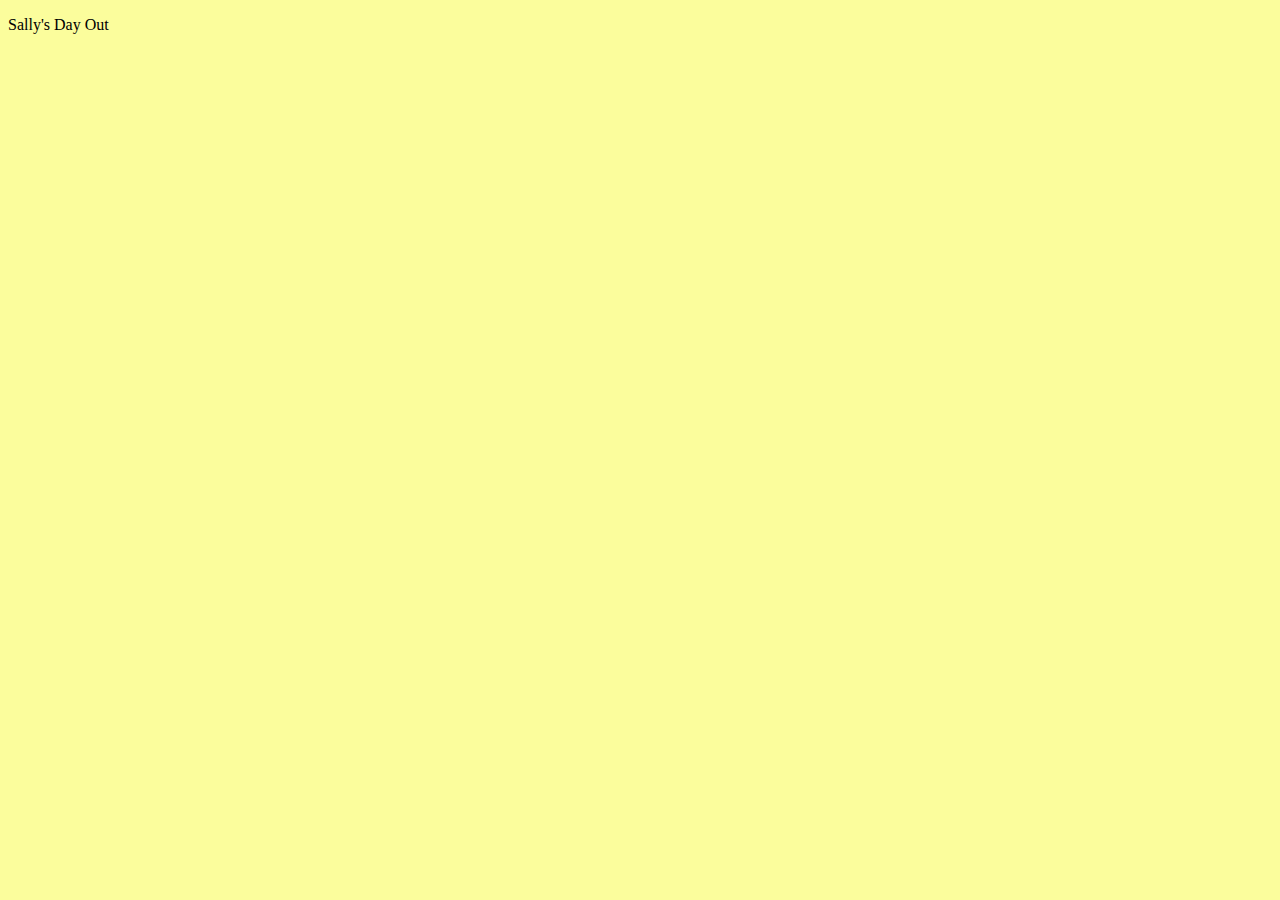
==== index.html @ f21e7060 "updated html and css" ====
<!DOCTYPE html>
<!--[if lt IE 7]>      <html class="no-js lt-ie9 lt-ie8 lt-ie7"> <![endif]-->
<!--[if IE 7]>         <html class="no-js lt-ie9 lt-ie8"> <![endif]-->
<!--[if IE 8]>         <html class="no-js lt-ie9"> <![endif]-->
<!--[if gt IE 8]>      <html class="no-js"> <!--<![endif]-->
<html>
    <head>
        <meta charset="utf-8">
        <meta http-equiv="X-UA-Compatible" content="IE=edge">
        <title>Sally's Dress Up Game</title>
        <meta name="description" content="a replica of my eraliest internet memory">
        <meta name="viewport" content="width=device-width, initial-scale=1">
        <link rel="stylesheet" href="css/stylesheet.css">
    </head>
    <body>
       <p>Sally's Day Out</p>
    </body>
</html>
---- css/stylesheet.css ----
body{
    background-color: #FBFD9C;
}
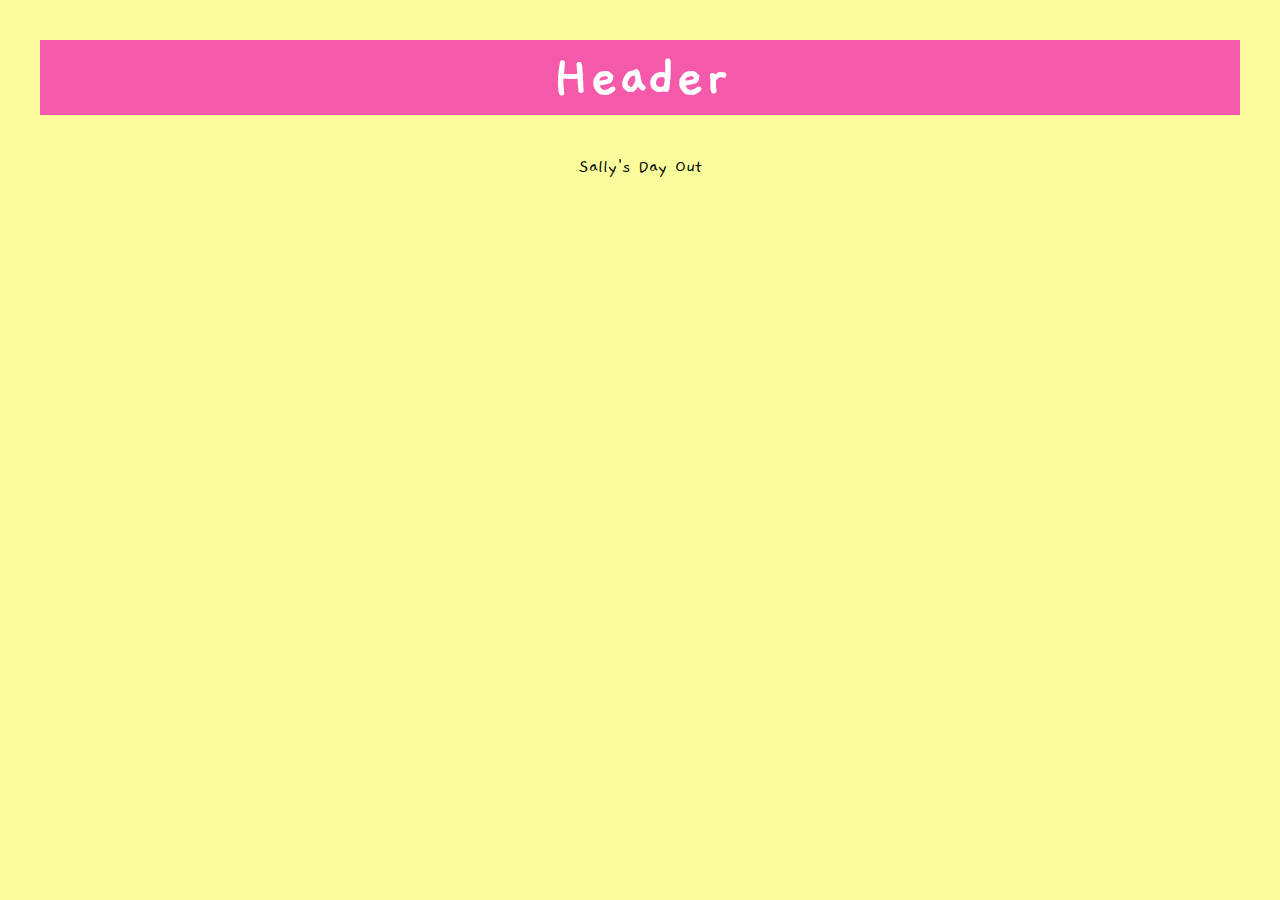
==== commit 0d1742d2: "updated css" ====
--- a/index.html
+++ b/index.html
@@ -13,6 +13,9 @@
         <link rel="stylesheet" href="css/stylesheet.css">
     </head>
     <body>
+        <div class="header">
+            <h1>Header</h1>
+        </div>
        <p>Sally's Day Out</p>
     </body>
 </html>--- a/css/stylesheet.css
+++ b/css/stylesheet.css
@@ -1,5 +1,19 @@
-
+@import url('https://fonts.googleapis.com/css2?family=Gaegu&display=swap'); 
 
 body{
     background-color: #FBFD9C;
-}+    font-family: "Gaegu", sans-serif;
+    font-weight: 400;
+    font-style: normal;
+    font-size: 120%;
+    text-align: center;
+    max-width: 1200px;
+    margin:auto;
+}
+
+.header {
+    text-align: center;
+    background: #F559A9;
+    color: white;
+    font-size: 30px;
+  }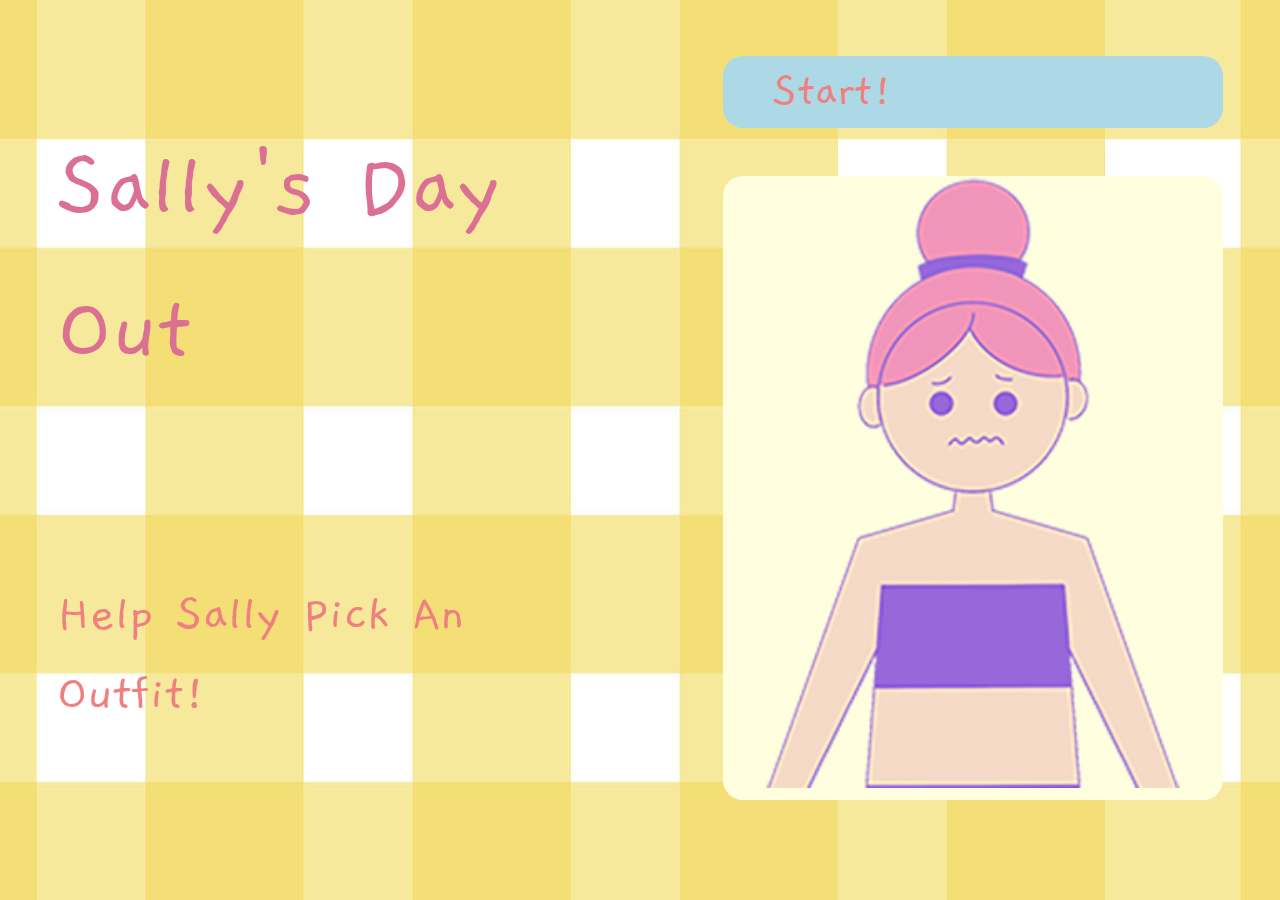
==== commit 508191dd: "updated html and css" ====
--- a/index.html
+++ b/index.html
@@ -13,9 +13,23 @@
         <link rel="stylesheet" href="css/stylesheet.css">
     </head>
     <body>
-        <div class="header">
-            <h1>Header</h1>
-        </div>
-       <p>Sally's Day Out</p>
+        <div id="homepagelayout">
+        <header>
+            <p id="title">Sally's Day Out</p>
+            <p id="instruction">Help Sally Pick An Outfit!</p>
+        </header>
+        
+        <main>
+
+            <a href="dress.html">
+                <p id="start">
+                    Start!
+                </p>
+            </a>
+            <div id="head">
+                <img src="img/home.png" alt="a digital drawing of a 2D model" width="500">
+            </div>
+        </main>
+    </div>
     </body>
 </html>--- a/css/stylesheet.css
+++ b/css/stylesheet.css
@@ -1,19 +1,82 @@
 @import url('https://fonts.googleapis.com/css2?family=Gaegu&display=swap'); 
 
 body{
-    background-color: #FBFD9C;
+    background-image: url(../img/pattern.jpg);
+    background-repeat: no-repeat;
+    background-position: center;
+    background-attachment: fixed;
     font-family: "Gaegu", sans-serif;
     font-weight: 400;
     font-style: normal;
-    font-size: 120%;
     text-align: center;
-    max-width: 1200px;
-    margin:auto;
+    line-height: 1.5;
+    color:palevioletred;
+    font-size: 1.5rem;
 }
 
-.header {
+header{
     text-align: center;
-    background: #F559A9;
-    color: white;
-    font-size: 30px;
-  }+    width: 45%;
+    display: flex;
+    flex-direction: column;
+    align-items: center;
+    justify-content: space-around;
+    border-radius: 50px;
+}
+
+#homepagelayout{
+    width:100%;
+    margin: auto;
+    display: flex;
+    flex-direction: row;
+    flex-wrap: wrap;
+    justify-content: space-around;
+}
+
+#title{
+    color:palevioletred;
+    font-size: 6rem;
+    text-align: left;
+}
+
+#instruction{
+    color: lightcoral;
+    font-size: 40pt;
+    text-align: left;
+}
+
+#start{
+    color: lightcoral;
+    font-size: 3rem;
+    text-align: left;
+    background-color: lightblue;
+    padding-left: 50px;
+    border-radius: 20px;
+}
+
+a{
+    text-decoration: none;
+}
+
+#head{
+    text-align: right;
+    background-color: lightyellow;
+    border-radius: 20px;
+}
+
+#dressing{
+    margin: auto;
+    display: flex;
+    align-items: center;
+    justify-content: space-between;
+    z-index: 2;
+}
+
+#open-closet{
+    width: 45%;
+    z-index: 1;
+}
+
+#open-closet img{
+    width: 100%;
+}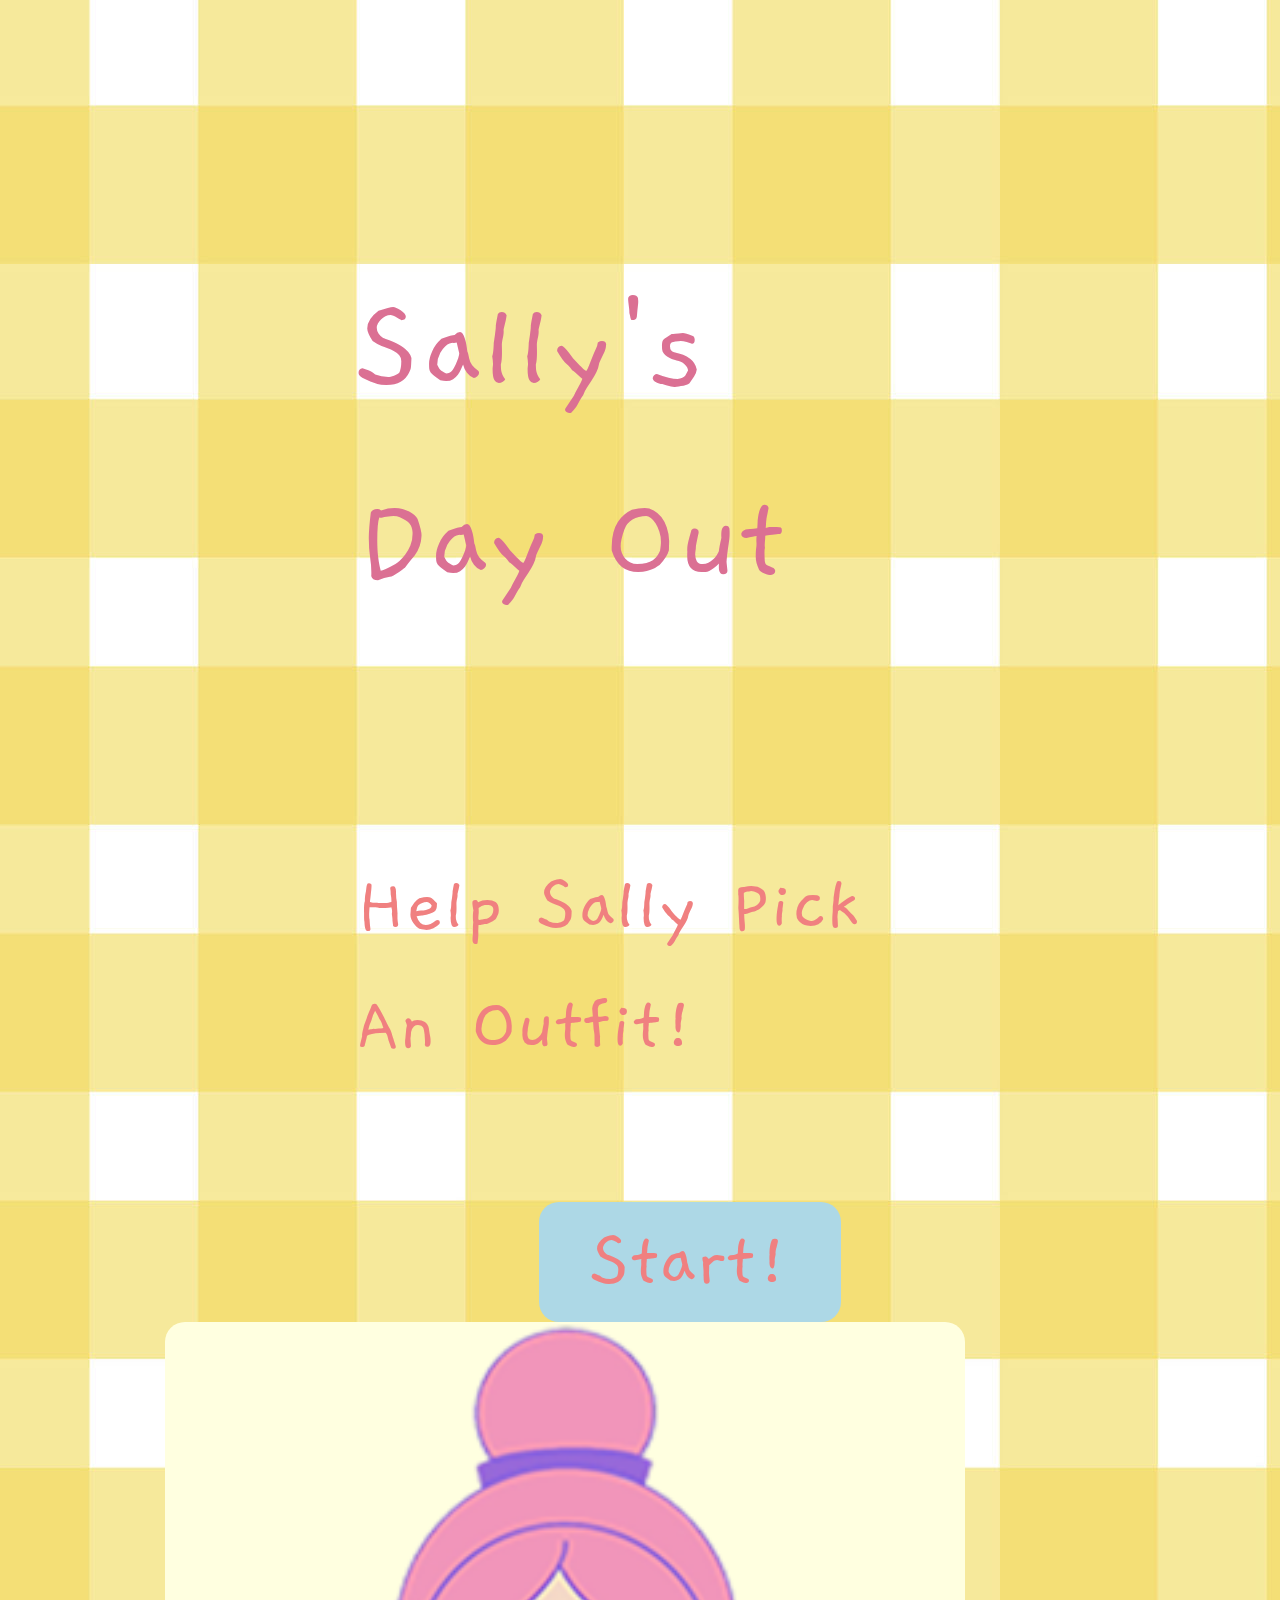
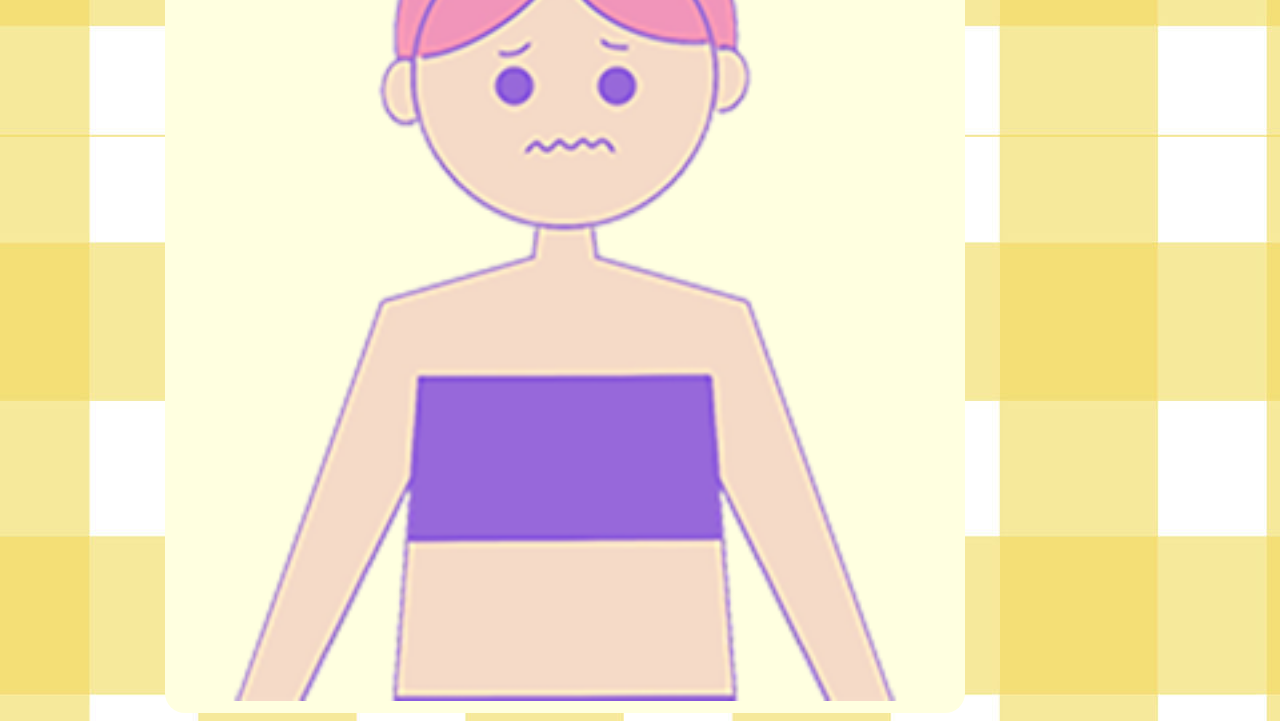
==== commit 461eeb0f: "updated html and css" ====
--- a/index.html
+++ b/index.html
@@ -17,17 +17,17 @@
         <header>
             <p id="title">Sally's Day Out</p>
             <p id="instruction">Help Sally Pick An Outfit!</p>
-        </header>
-        
-        <main>
-
+            <br>
             <a href="dress.html">
                 <p id="start">
                     Start!
                 </p>
             </a>
+        </header>
+        
+        <main>
             <div id="head">
-                <img src="img/home.png" alt="a digital drawing of a 2D model" width="500">
+                <img src="img/home.png" alt="a digital drawing of a 2D model" width="800">
             </div>
         </main>
     </div>
--- a/css/stylesheet.css
+++ b/css/stylesheet.css
@@ -2,9 +2,6 @@
 
 body{
     background-image: url(../img/pattern.jpg);
-    background-repeat: no-repeat;
-    background-position: center;
-    background-attachment: fixed;
     font-family: "Gaegu", sans-serif;
     font-weight: 400;
     font-style: normal;
@@ -27,6 +24,17 @@
 #homepagelayout{
     width:100%;
     margin: auto;
+    margin-top: 10%;
+    display: flex;
+    flex-direction: row;
+    flex-wrap: wrap;
+    justify-content: space-around;
+}
+
+#closetlayout{
+    padding-top: 200px;
+    width:100%;
+    margin: auto;
     display: flex;
     flex-direction: row;
     flex-wrap: wrap;
@@ -35,41 +43,35 @@
 
 #title{
     color:palevioletred;
-    font-size: 6rem;
+    font-size: 8rem;
     text-align: left;
 }
 
 #instruction{
     color: lightcoral;
-    font-size: 40pt;
+    font-size: 5rem;
     text-align: left;
 }
 
 #start{
     color: lightcoral;
-    font-size: 3rem;
-    text-align: left;
+    font-size: 5rem;
+    text-align: center;
     background-color: lightblue;
-    padding-left: 50px;
     border-radius: 20px;
+    width: 150%;
+    margin: auto;
 }
 
 a{
     text-decoration: none;
+    color: lightcoral
 }
 
 #head{
-    text-align: right;
     background-color: lightyellow;
     border-radius: 20px;
-}
-
-#dressing{
-    margin: auto;
-    display: flex;
-    align-items: center;
-    justify-content: space-between;
-    z-index: 2;
+    margin-right: 150px;
 }
 
 #open-closet{
@@ -79,4 +81,92 @@
 
 #open-closet img{
     width: 100%;
+}
+
+#model{
+    padding-top: 80px;
+}
+
+#blue-dress {
+    position: absolute;
+    left: 18%; 
+    top: 28%; 
+    z-index: 5;
+}
+
+#blue-dress:hover {
+    transform: scale(1.1);
+}
+
+#blue-model{
+    padding-top: 150px;
+}
+
+#black-dress {
+    position: absolute;
+    left: 34%; 
+    top: 28%; 
+    z-index: 6;
+}
+
+#black-dress:hover {
+    transform: scale(1.1);
+}
+
+#black-model{
+    padding-top: 150px;
+}
+
+#pink-dress {
+    position: absolute;
+    left: 26%; 
+    top: 27%; 
+    z-index: 7;
+}
+
+#pink-dress:hover {
+    transform: scale(1.1);
+}
+
+#pink-model{
+    padding-top: 150px;
+}
+
+.finish{
+    color: lightcoral;
+    font-size: 3rem;
+    text-align: center;
+    background-color: lightblue;
+    border-radius: 20px;
+    width: 10%;
+    margin: auto;
+}
+
+.again{
+    color: lightcoral;
+    font-size: 3rem;
+    text-align: center;
+    background-color: lightblue;
+    border-radius: 20px;
+    width: 18%;
+    margin: auto;
+}
+
+.score{
+    position: absolute;
+    animation-name: score;
+    animation-duration: 2s;
+    animation-iteration-count: infinite;
+}
+
+@keyframes score{
+        from {
+        right: 300px;  
+        top: 500px;
+        }
+
+        to{
+            right: 300px;
+            top: 10px;
+        }
 }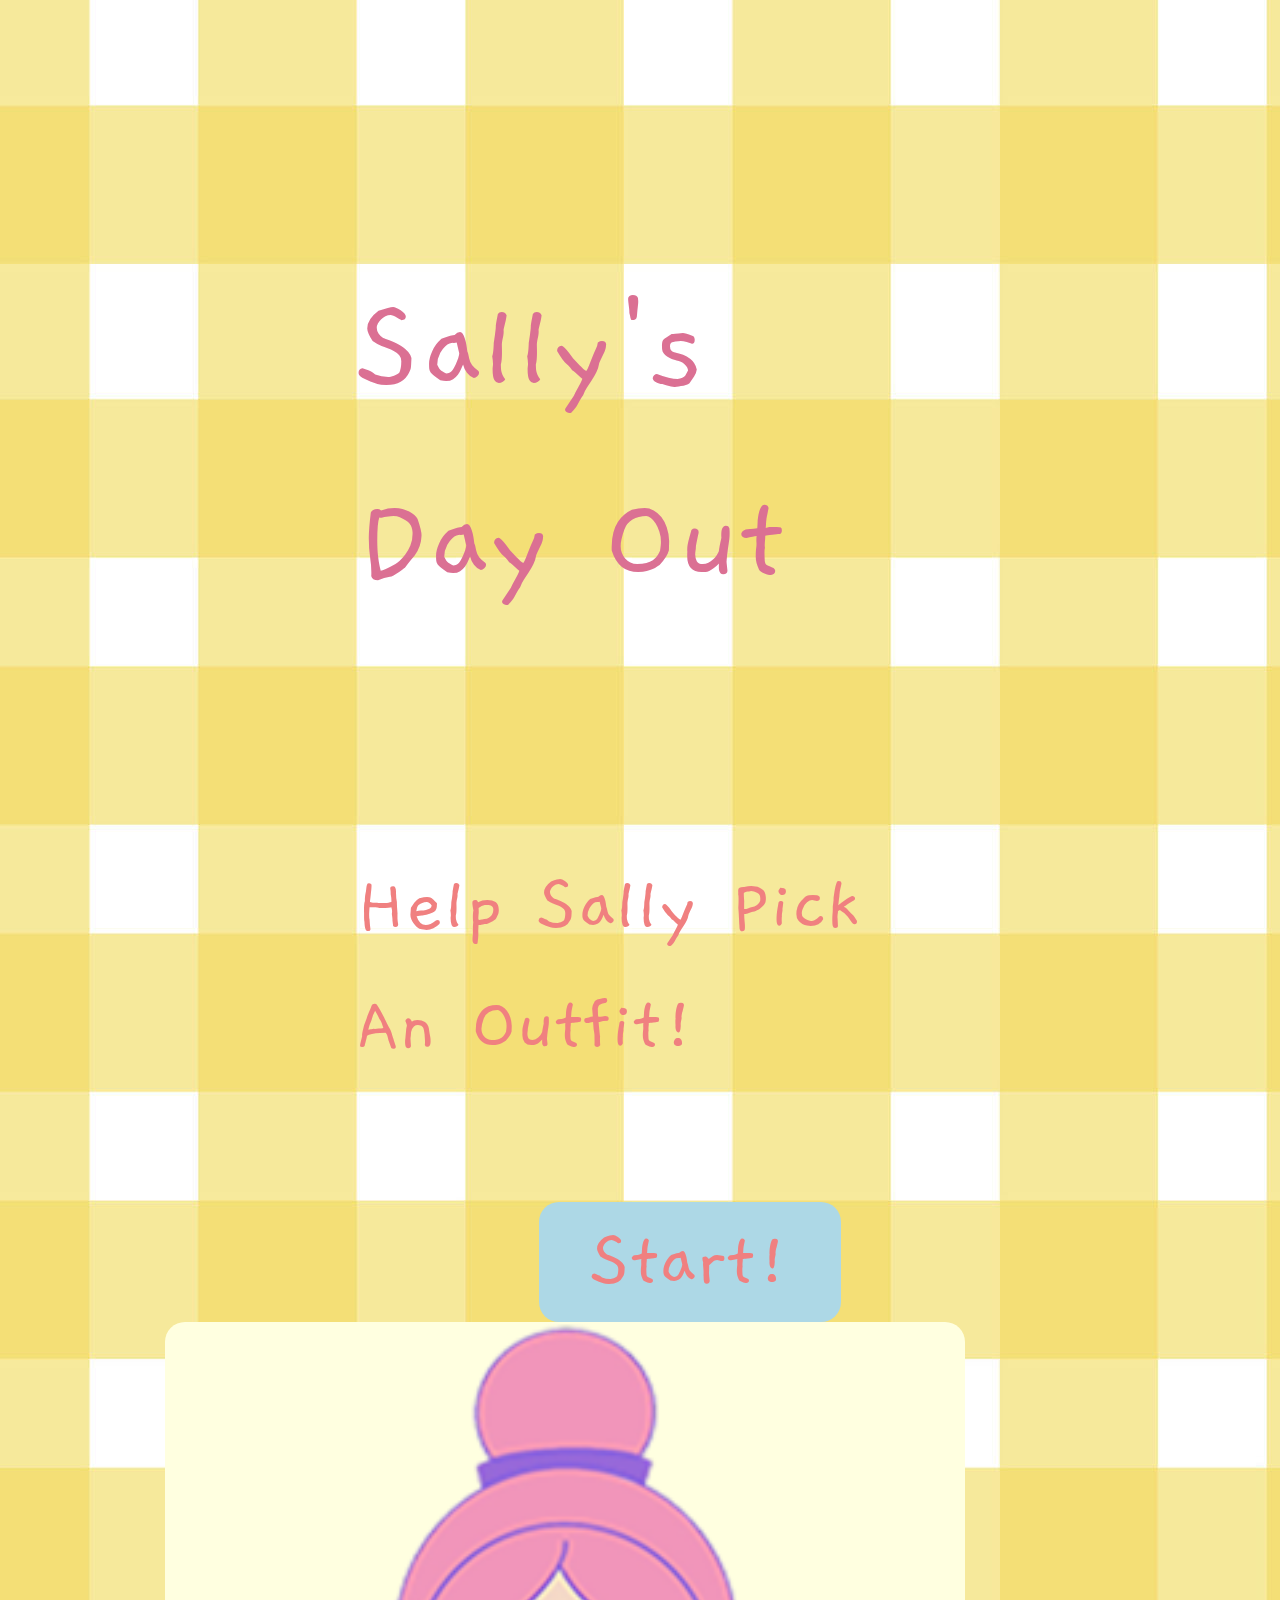
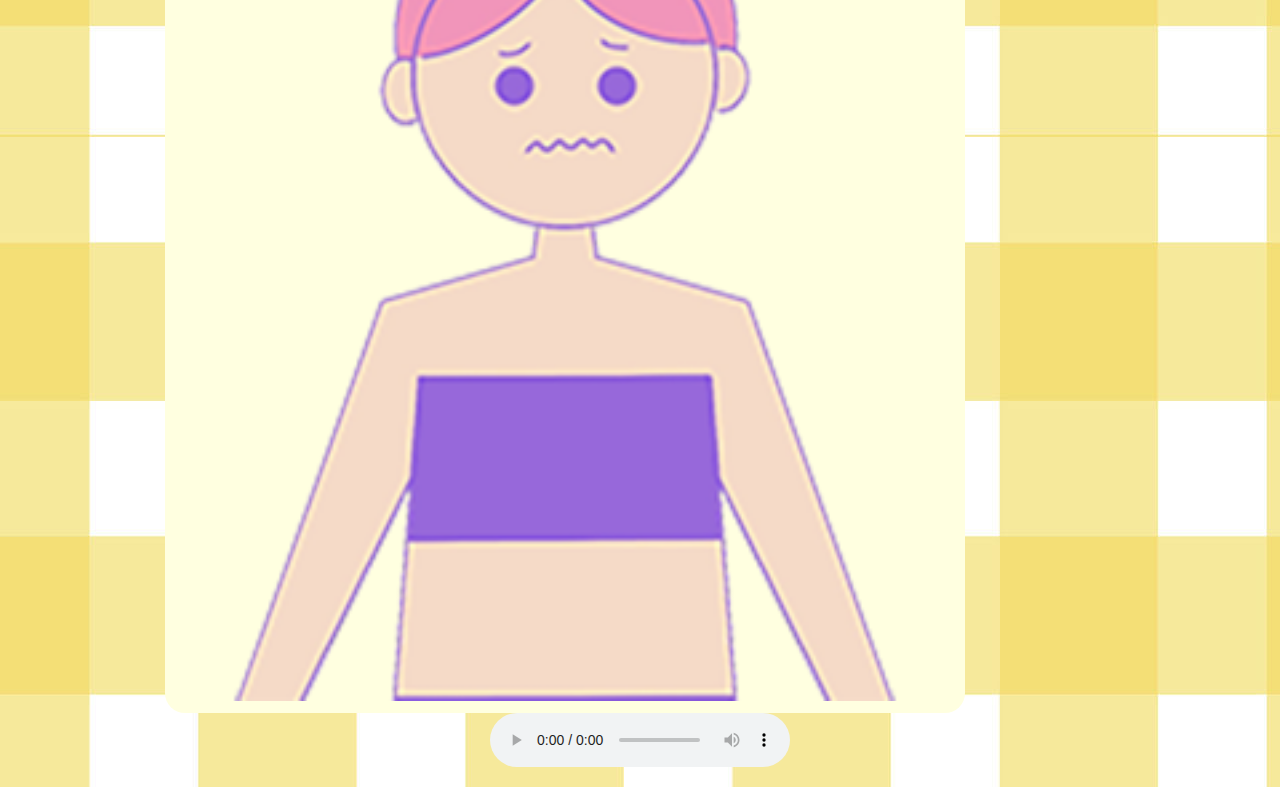
==== commit a2590094: "updated css and html" ====
--- a/index.html
+++ b/index.html
@@ -31,5 +31,12 @@
             </div>
         </main>
     </div>
+
+    <audio controls autoplay>
+        <source src="img/真珠美人魚 七彩的微風 中文 七人合唱完整版.mp3.crdownload" type="audio/ogg">
+        <source src="img/真珠美人魚 七彩的微風 中文 七人合唱完整版.mp3.crdownload" type="audio/mpeg">
+      Your browser does not support the audio element.
+      </audio>
+
     </body>
 </html>--- a/css/stylesheet.css
+++ b/css/stylesheet.css
@@ -144,7 +144,7 @@
 
 .again{
     color: lightcoral;
-    font-size: 3rem;
+    font-size: 5rem;
     text-align: center;
     background-color: lightblue;
     border-radius: 20px;
@@ -155,18 +155,41 @@
 .score{
     position: absolute;
     animation-name: score;
-    animation-duration: 2s;
+    animation-duration: 3s;
     animation-iteration-count: infinite;
 }
 
 @keyframes score{
         from {
         right: 300px;  
-        top: 500px;
+        top: 1000px;
         }
 
         to{
             right: 300px;
-            top: 10px;
+            top: 100px;
         }
+}
+
+.scoretwo{
+    position: absolute;
+    animation-name: score;
+    animation-duration: 3s;
+    animation-iteration-count: infinite;
+}
+
+@keyframes score-two{
+    from {
+    left: 100px;  
+    top: 100px;
+    }
+
+    to{
+        left: 100px;
+        top: 1000px;
+    }
+}
+
+.final{
+    margin-top: 150px;
 }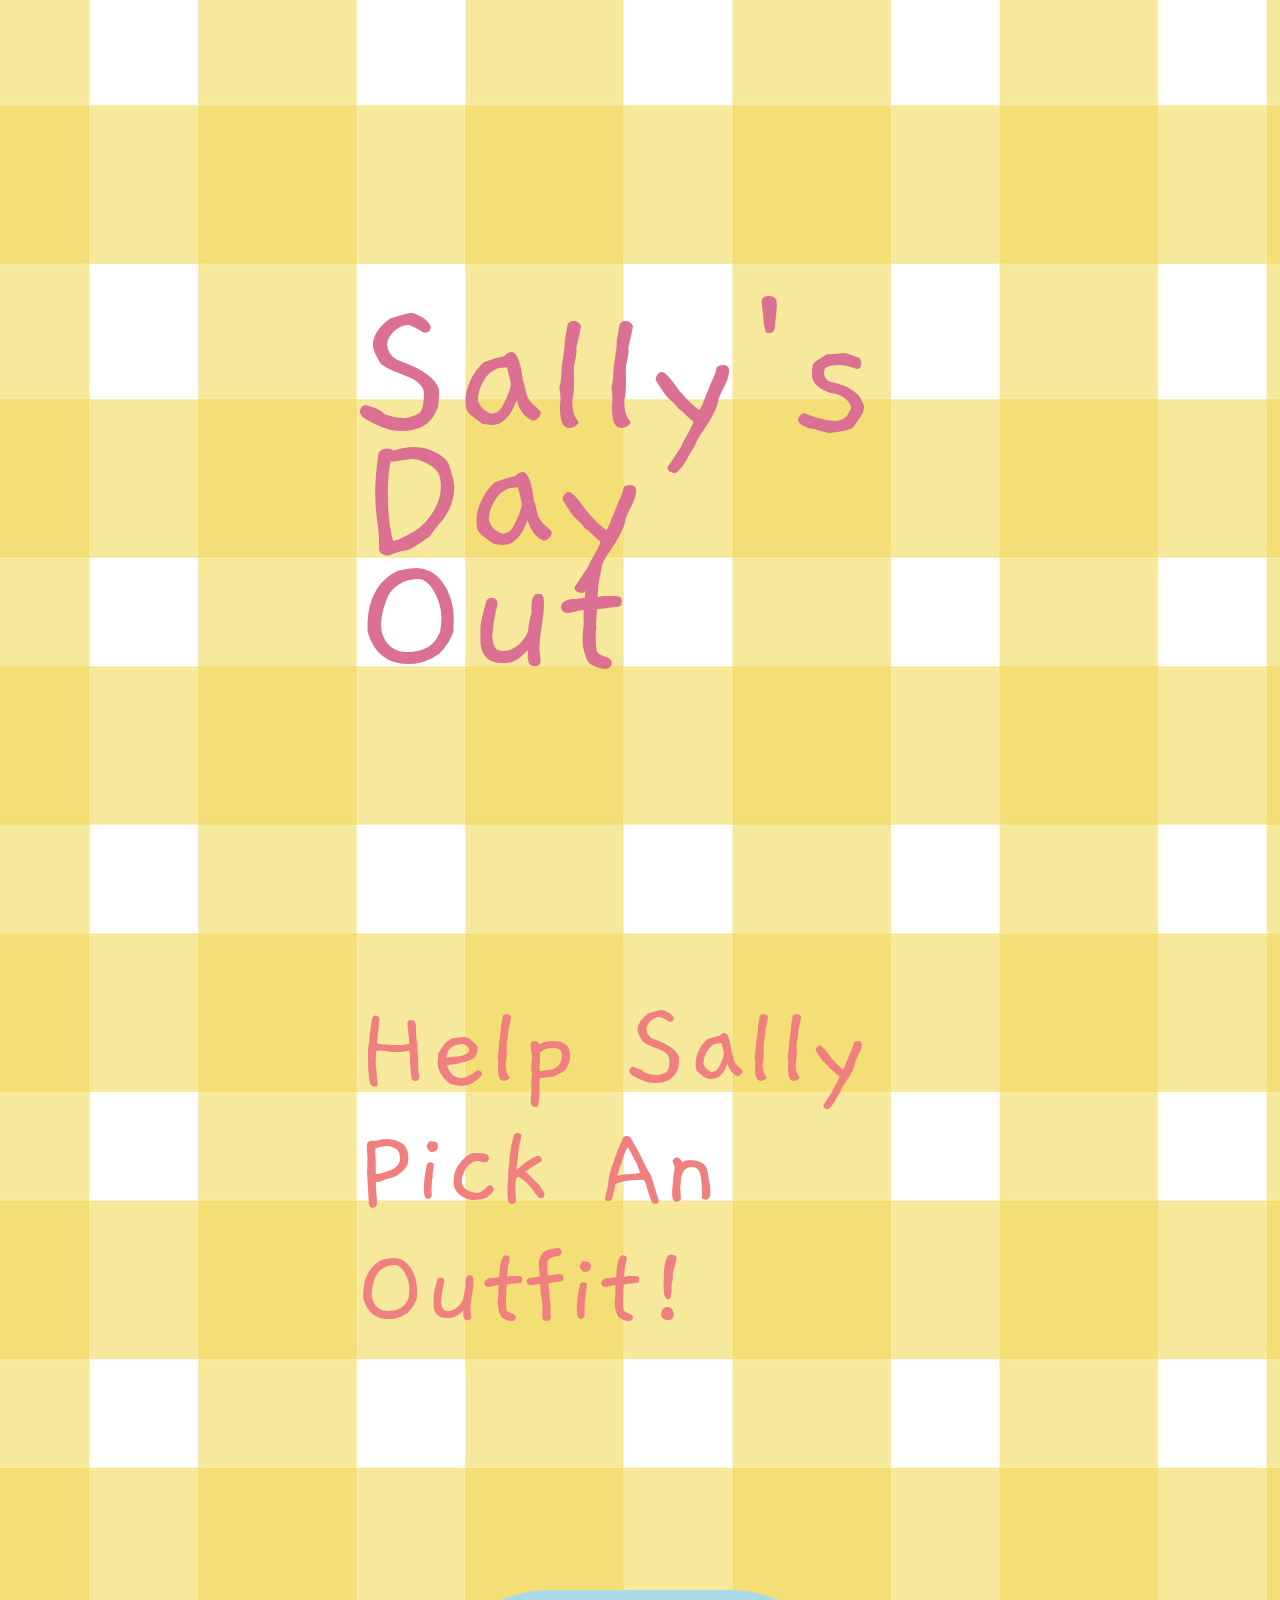
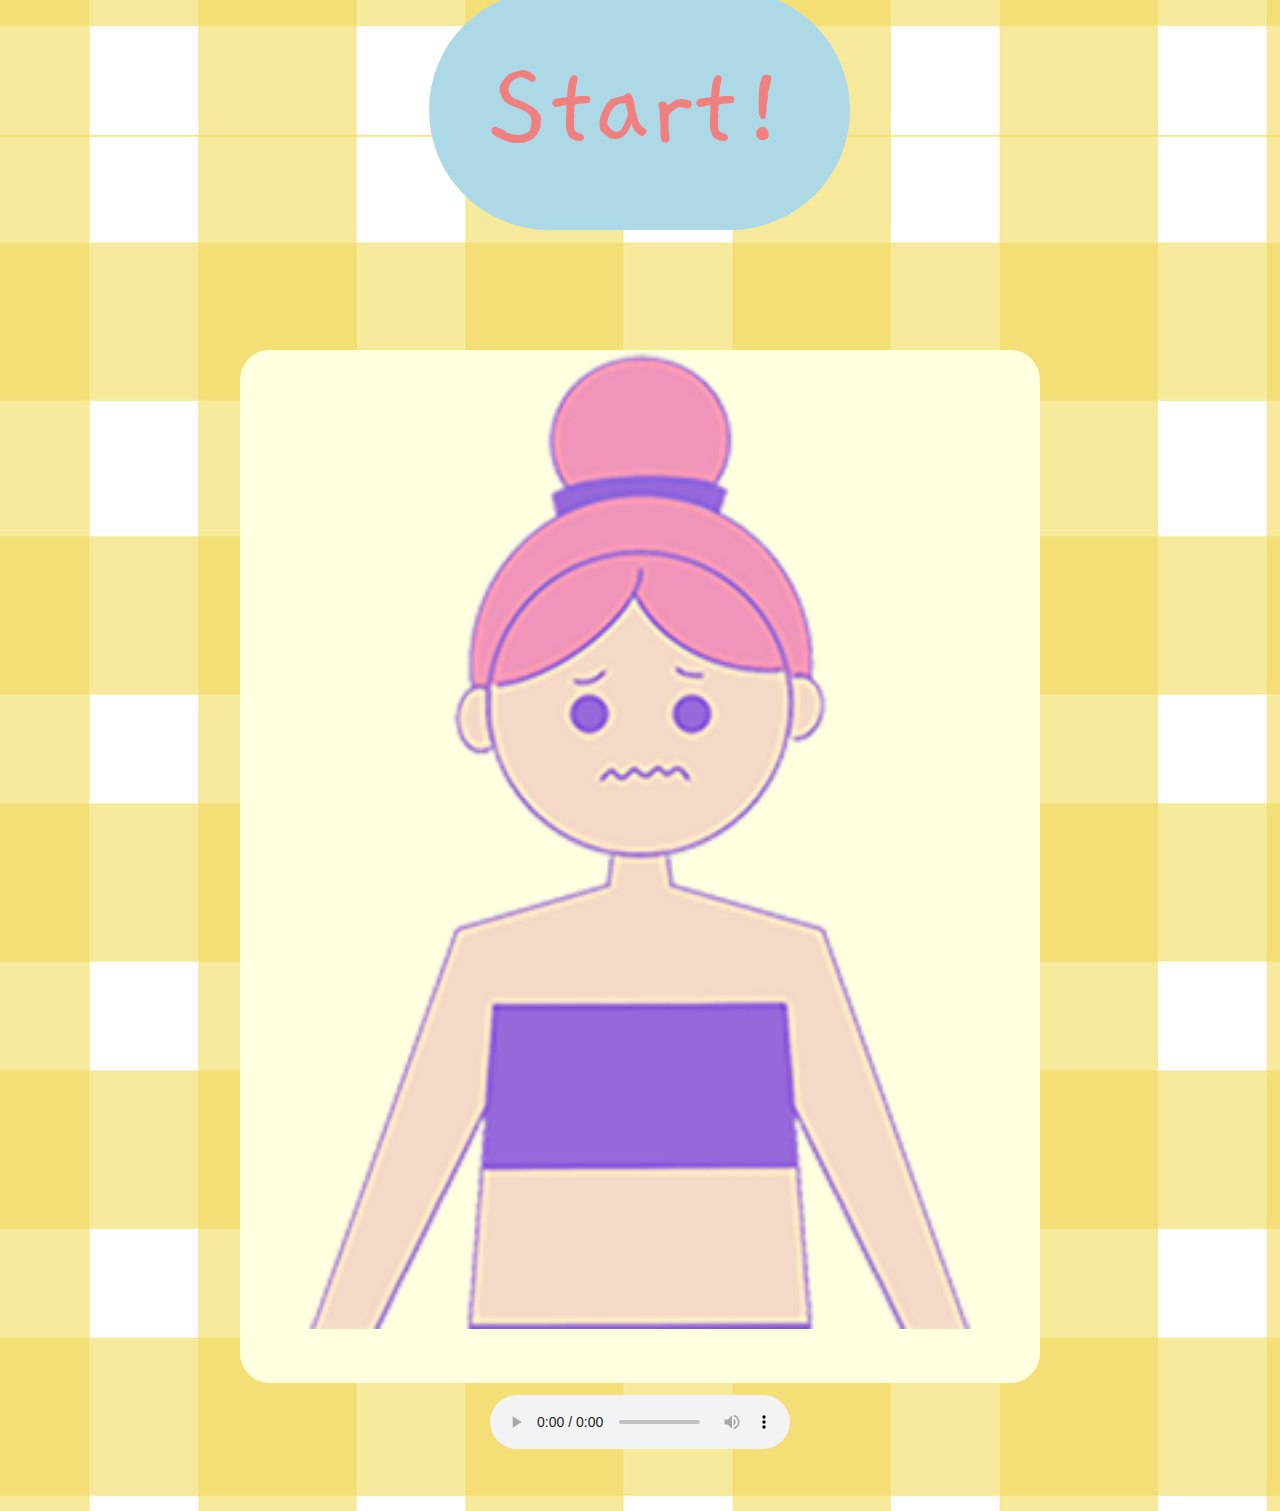
==== commit a4b423a5: "updated html and css" ====
--- a/index.html
+++ b/index.html
@@ -17,7 +17,6 @@
         <header>
             <p id="title">Sally's Day Out</p>
             <p id="instruction">Help Sally Pick An Outfit!</p>
-            <br>
             <a href="dress.html">
                 <p id="start">
                     Start!
--- a/css/stylesheet.css
+++ b/css/stylesheet.css
@@ -1,4 +1,8 @@
 @import url('https://fonts.googleapis.com/css2?family=Gaegu&display=swap'); 
+
+html{
+    font-size: 100%;
+}
 
 body{
     background-image: url(../img/pattern.jpg);
@@ -6,9 +10,9 @@
     font-weight: 400;
     font-style: normal;
     text-align: center;
-    line-height: 1.5;
+    line-height: 5em;
     color:palevioletred;
-    font-size: 1.5rem;
+    font-size: 1.5em;
 }
 
 header{
@@ -18,7 +22,7 @@
     flex-direction: column;
     align-items: center;
     justify-content: space-around;
-    border-radius: 50px;
+    border-radius: 3.125em;
 }
 
 #homepagelayout{
@@ -32,7 +36,7 @@
 }
 
 #closetlayout{
-    padding-top: 200px;
+    padding-top: 12.5em;
     width:100%;
     margin: auto;
     display: flex;
@@ -43,24 +47,23 @@
 
 #title{
     color:palevioletred;
-    font-size: 8rem;
+    font-size: 8em;
     text-align: left;
 }
 
 #instruction{
     color: lightcoral;
-    font-size: 5rem;
+    font-size: 5em;
     text-align: left;
 }
 
 #start{
-    color: lightcoral;
-    font-size: 5rem;
-    text-align: center;
+    text-align: left;
+    color: lightcoral;
+    font-size: 5em;
     background-color: lightblue;
-    border-radius: 20px;
-    width: 150%;
-    margin: auto;
+    border-radius: 1.25em;
+    padding: .5em;
 }
 
 a{
@@ -70,8 +73,8 @@
 
 #head{
     background-color: lightyellow;
-    border-radius: 20px;
-    margin-right: 150px;
+    border-radius: 1.25em;
+    text-align: right;
 }
 
 #open-closet{
@@ -192,4 +195,6 @@
 
 .final{
     margin-top: 150px;
-}+}
+
+@media 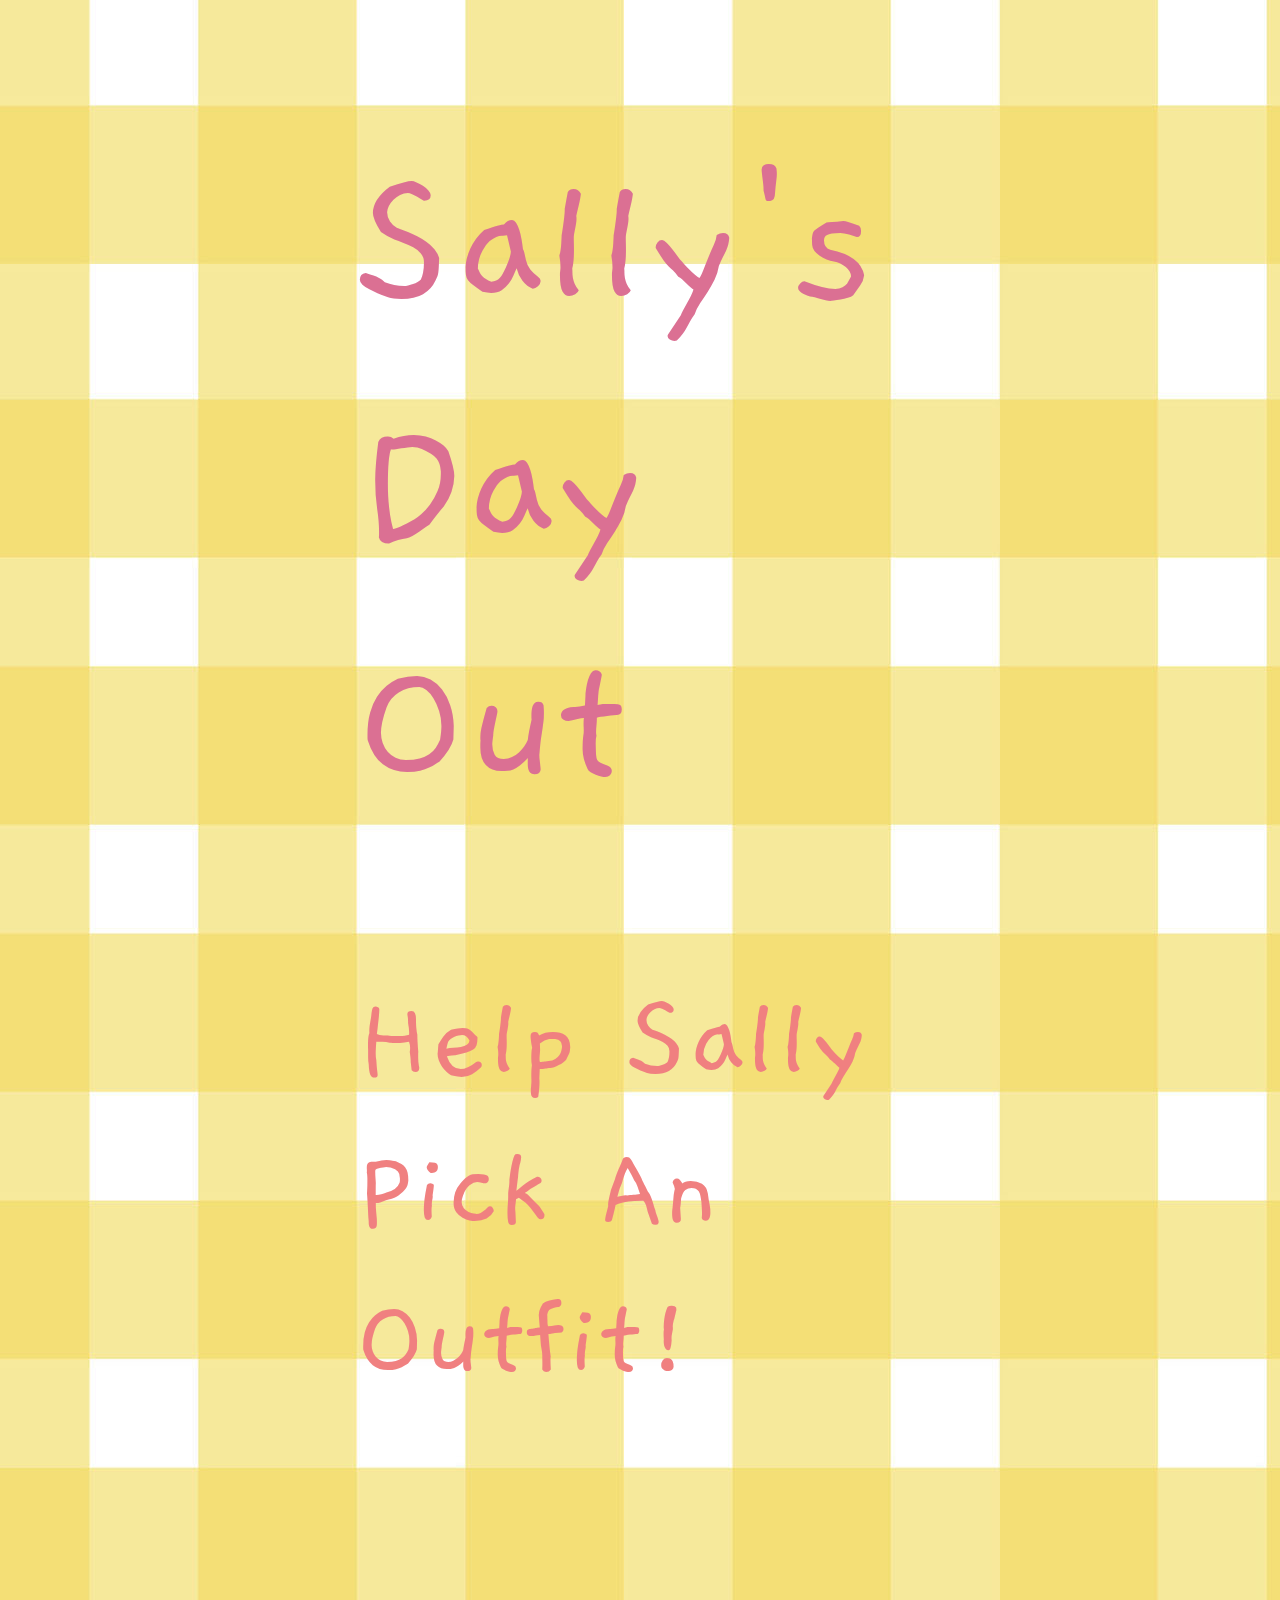
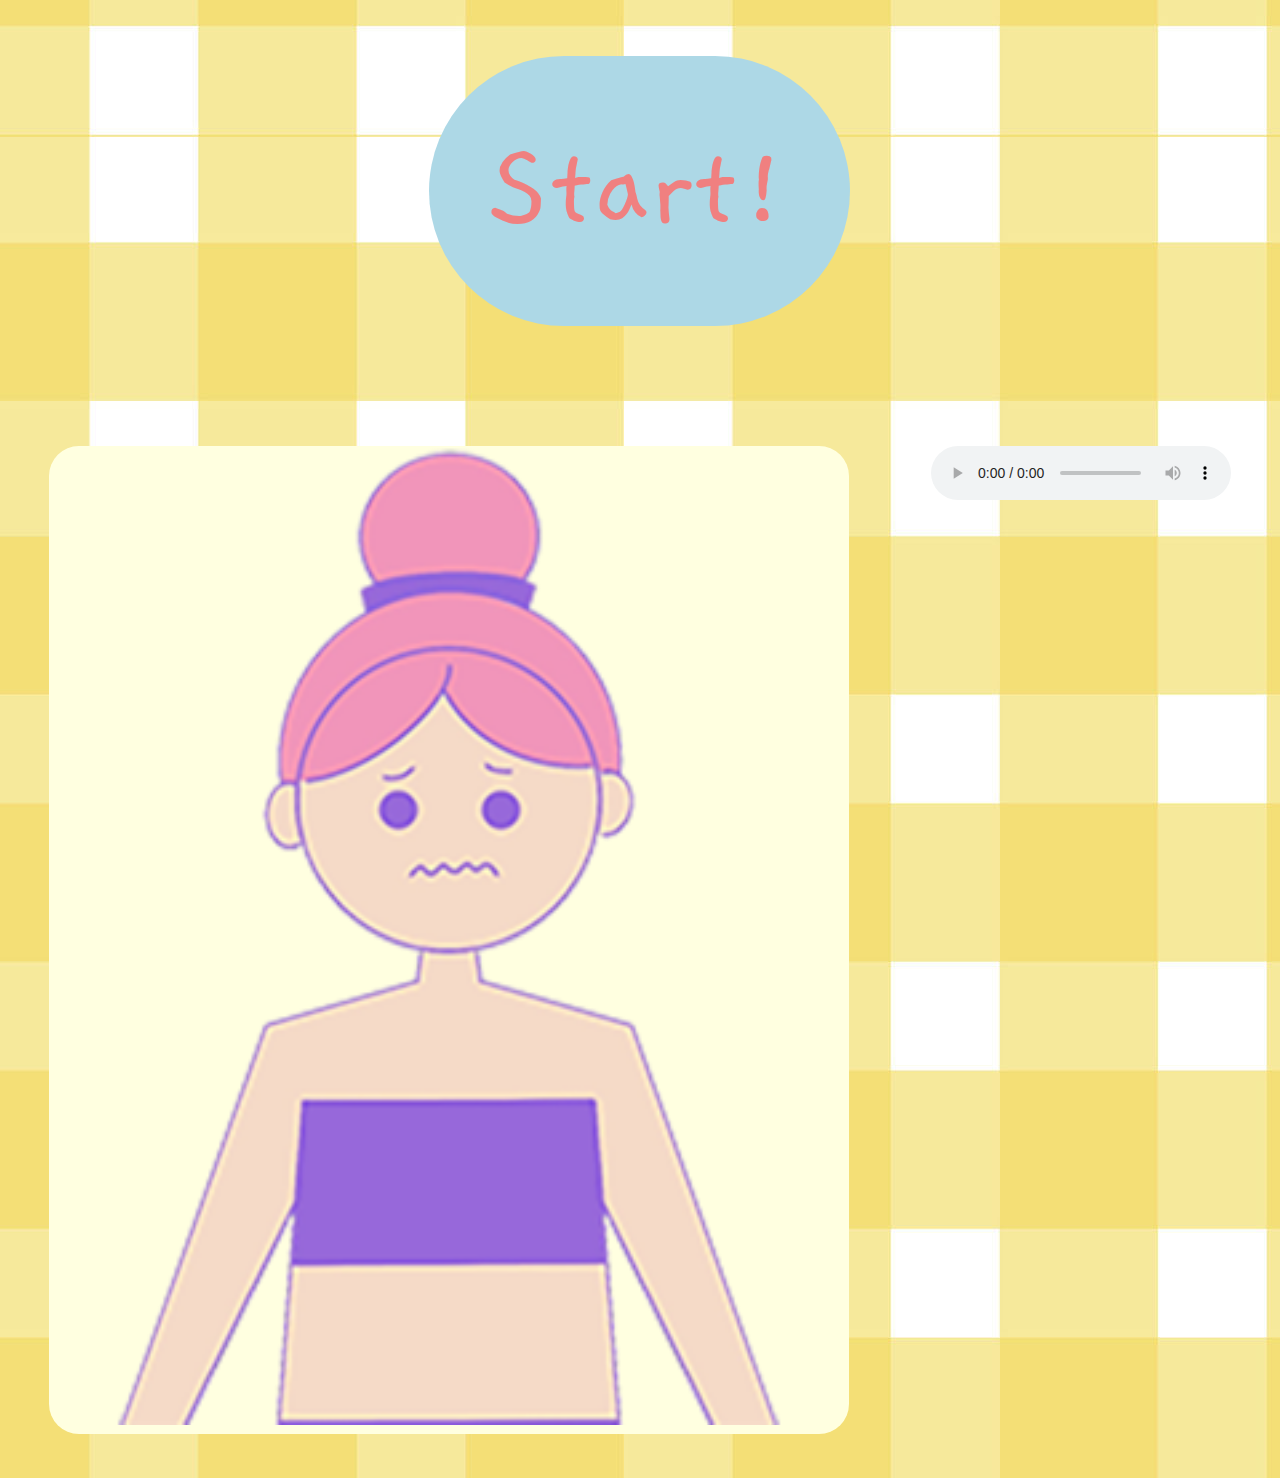
==== commit f9a12db1: "updated css and html" ====
--- a/index.html
+++ b/index.html
@@ -29,13 +29,13 @@
                 <img src="img/home.png" alt="a digital drawing of a 2D model" width="800">
             </div>
         </main>
-    </div>
 
     <audio controls autoplay>
         <source src="img/真珠美人魚 七彩的微風 中文 七人合唱完整版.mp3.crdownload" type="audio/ogg">
         <source src="img/真珠美人魚 七彩的微風 中文 七人合唱完整版.mp3.crdownload" type="audio/mpeg">
       Your browser does not support the audio element.
       </audio>
+    </div>
 
     </body>
 </html>--- a/css/stylesheet.css
+++ b/css/stylesheet.css
@@ -10,7 +10,6 @@
     font-weight: 400;
     font-style: normal;
     text-align: center;
-    line-height: 5em;
     color:palevioletred;
     font-size: 1.5em;
 }
@@ -46,18 +45,22 @@
 }
 
 #title{
+    margin-top: 0em;
+    margin-bottom: 0em;
     color:palevioletred;
     font-size: 8em;
     text-align: left;
 }
 
 #instruction{
+    margin-top: 1em;
     color: lightcoral;
     font-size: 5em;
     text-align: left;
 }
 
 #start{
+    height: 300;
     text-align: left;
     color: lightcoral;
     font-size: 5em;
@@ -68,13 +71,14 @@
 
 a{
     text-decoration: none;
-    color: lightcoral
+    color: #f08080
 }
 
 #head{
     background-color: lightyellow;
     border-radius: 1.25em;
     text-align: right;
+    margin-bottom: 1.5em;
 }
 
 #open-closet{
@@ -87,7 +91,7 @@
 }
 
 #model{
-    padding-top: 80px;
+    padding-top: 5em;
 }
 
 #blue-dress {
@@ -102,7 +106,7 @@
 }
 
 #blue-model{
-    padding-top: 150px;
+    padding-top: 9.375em;
 }
 
 #black-dress {
@@ -117,7 +121,7 @@
 }
 
 #black-model{
-    padding-top: 150px;
+    padding-top: 9.375em;
 }
 
 #pink-dress {
@@ -132,7 +136,7 @@
 }
 
 #pink-model{
-    padding-top: 150px;
+    padding-top: 9.375em;
 }
 
 .finish{
@@ -140,7 +144,7 @@
     font-size: 3rem;
     text-align: center;
     background-color: lightblue;
-    border-radius: 20px;
+    border-radius: 1.25em;
     width: 10%;
     margin: auto;
 }
@@ -150,7 +154,7 @@
     font-size: 5rem;
     text-align: center;
     background-color: lightblue;
-    border-radius: 20px;
+    border-radius: 1.25em;
     width: 18%;
     margin: auto;
 }
@@ -197,4 +201,72 @@
     margin-top: 150px;
 }
 
-@media +@media screen and (max-width: 600px) {
+
+    html{
+        font-size: 100%;
+    }
+
+    #homepagelayout{
+        display: block;
+        text-align: center;
+        width: 75%; 
+        margin: auto;
+        margin-top: 10%;
+    }
+
+    #head{
+        border-width: 20.08em;
+        background-color: lightyellow;
+        border-radius: 1.25em;
+        text-align: left;
+        margin-bottom: 1.5em;
+        width: 50%;
+        margin-left: 0em;
+    }
+
+    #head img {
+        width: 95%; 
+    }
+
+    audio {
+        margin: auto; 
+    }
+
+    body{
+        background-image: url(../img/pattern.jpg);
+        font-family: "Gaegu", sans-serif;
+        font-weight: 200;
+        font-style: normal;
+        text-align: center;
+        color:palevioletred;
+        font-size: 1em;
+        width: 37.5em;
+    }
+
+    #title{
+        margin-top: 0em;
+        margin-bottom: 0em;
+        color:palevioletred;
+        font-size: 5em;
+        text-align: center;
+    }
+
+    #instruction{
+        margin-top: 1em;
+        color: lightcoral;
+        font-size: 3em;
+        text-align: center;
+    }
+    
+    #start{
+        height: 300;
+        text-align: center;
+        color: lightcoral;
+        font-size: 2em;
+        background-color: lightblue;
+        border-radius: 1.25em;
+        padding: 0.5em;
+    }
+
+}